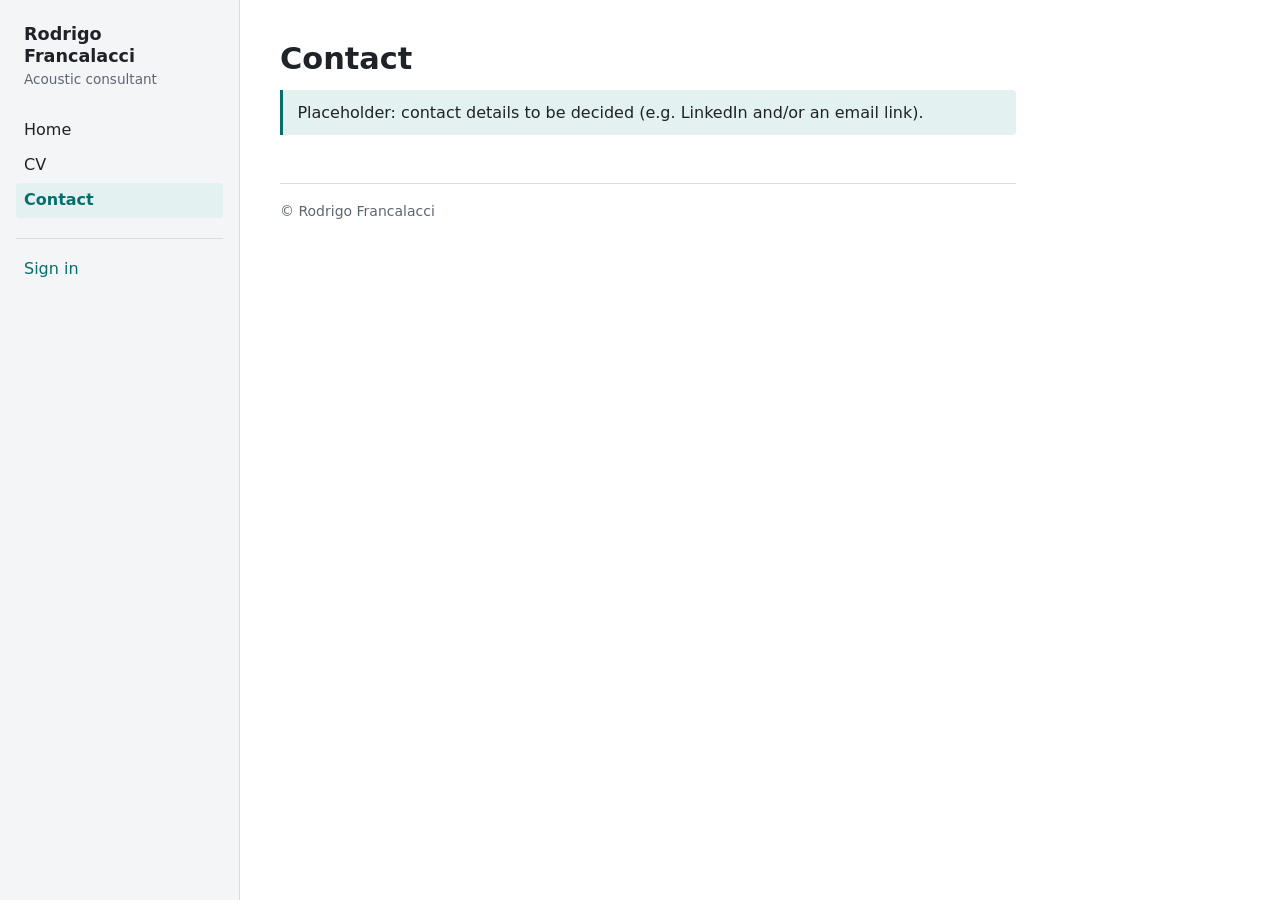
==== contact/index.html @ d4d1da2d "Layout preview: site.css, sidebar, placeholder Home/CV/Contact, 404 (local branch, not published) Co" ====
<!doctype html>
<html lang="en-GB">
<head>
<meta charset="utf-8">
<meta name="viewport" content="width=device-width, initial-scale=1">
<title>Contact — Rodrigo Francalacci</title>
<meta name="description" content="How to contact Rodrigo Francalacci, acoustic consultant.">
<link rel="stylesheet" href="/shared/site.css">
<script src="/shared/site.js"></script>
</head>
<body>
<a class="skip" href="#main">Skip to content</a>
<div class="layout">
  <aside class="side">
    <div class="side-head">
      <a class="brand" href="/">Rodrigo Francalacci<small>Acoustic consultant</small></a>
      <button class="menu-toggle" type="button" aria-expanded="false" aria-controls="site-nav">Menu</button>
    </div>
    <nav id="site-nav" aria-label="Site">
      <ul>
        <li><a href="/">Home</a></li>
        <li><a href="/cv/">CV</a></li>
        <li><a href="/contact/">Contact</a></li>
      </ul>
      <ul class="signin">
        <li><a href="https://calculators.rodrigo.francalacci.com/">Sign in</a></li>
      </ul>
    </nav>
  </aside>

  <main id="main">
    <div class="content">
      <h1>Contact</h1>
      <p class="note">Placeholder: contact details to be decided (e.g. LinkedIn and/or an email link).</p>
    </div>
    <footer class="foot">© Rodrigo Francalacci</footer>
  </main>
</div>
</body>
</html>
---- shared/site.css ----
/* ==========================================================================
   site.css: the house style for rodrigo.francalacci.com (public pages) and
   the private host (Acoustics, Electronics, Admin). Plain, text-first, fast.
   Layout: a left sidebar for navigation and a readable content column.
   On narrow screens the sidebar becomes a short menu at the top.
   Calculators keep their own VB6 theme inside their pages.
   ========================================================================== */

:root {
  --bg: #ffffff;
  --text: #1f2328;
  --muted: #5d6670;
  --line: #d9dde1;
  --side-bg: #f4f5f6;
  --accent: #076e6c;          /* links, current page */
  --accent-soft: #e3f1f0;
  --code-bg: #f4f5f6;
  --side-w: 15rem;
  --measure: 46rem;           /* content column, about 75 characters */
  color-scheme: light;
}
@media (prefers-color-scheme: dark) {
  :root {
    --bg: #15181b;
    --text: #e4e6e8;
    --muted: #9aa3ab;
    --line: #2c3237;
    --side-bg: #1b1f23;
    --accent: #4fc2bd;
    --accent-soft: #1d3332;
    --code-bg: #1f2428;
    color-scheme: dark;
  }
}

*, *::before, *::after { box-sizing: border-box; }
html { -webkit-text-size-adjust: 100%; }
body {
  margin: 0;
  background: var(--bg);
  color: var(--text);
  font: 1rem/1.6 system-ui, -apple-system, "Segoe UI", Roboto, "Helvetica Neue", Arial, sans-serif;
}

/* ---------- skip link (keyboard users) ---------- */
.skip { position: absolute; left: -999px; top: 0; padding: .5rem .75rem; background: var(--accent); color: #fff; z-index: 10; }
.skip:focus { left: .5rem; top: .5rem; }

/* ---------- layout ---------- */
.layout { display: grid; grid-template-columns: var(--side-w) minmax(0, 1fr); min-height: 100vh; }

.side {
  background: var(--side-bg);
  border-right: 1px solid var(--line);
  padding: 1.5rem 1rem;
  position: sticky; top: 0; height: 100vh; overflow-y: auto;
}
.brand { display: block; color: var(--text); text-decoration: none; font-weight: 700; font-size: 1.1rem; line-height: 1.25; margin: 0 .5rem 1.5rem; }
.brand small { display: block; font-weight: 400; font-size: .85rem; color: var(--muted); margin-top: .2rem; }

.side nav ul { list-style: none; margin: 0; padding: 0; }
.side nav li { margin: 0; }
.side nav a {
  display: block; padding: .3rem .5rem; border-radius: 4px;
  color: var(--text); text-decoration: none;
}
.side nav a:hover { background: var(--accent-soft); }
.side nav a[aria-current="page"] { background: var(--accent-soft); color: var(--accent); font-weight: 600; }
.side nav a:focus-visible { outline: 2px solid var(--accent); outline-offset: 1px; }
.side .group {
  margin: 1.25rem .5rem .35rem; font-size: .75rem; font-weight: 700;
  letter-spacing: .06em; text-transform: uppercase; color: var(--muted);
}
.side .group + ul a { padding-left: 1rem; }
.side .signin { margin-top: 1.25rem; border-top: 1px solid var(--line); padding-top: .75rem; }
.side .signin a { color: var(--accent); }

/* the "Menu" toggle only shows on narrow screens */
.menu-toggle { display: none; }

main { padding: 2.5rem 2.5rem 4rem; }
.content { max-width: var(--measure); }

footer.foot { max-width: var(--measure); margin-top: 3rem; padding-top: 1rem; border-top: 1px solid var(--line); color: var(--muted); font-size: .875rem; }
footer.foot a { color: var(--muted); }

/* ---------- text ---------- */
h1, h2, h3 { line-height: 1.25; margin: 2rem 0 .75rem; }
h1 { font-size: 1.9rem; margin-top: 0; }
h2 { font-size: 1.35rem; padding-bottom: .25rem; border-bottom: 1px solid var(--line); }
h3 { font-size: 1.1rem; }
p, ul, ol, table { margin: 0 0 1rem; }
a { color: var(--accent); text-underline-offset: 2px; }
a:hover { text-decoration-thickness: 2px; }
.lead { font-size: 1.1rem; color: var(--muted); margin-top: -.25rem; }
.muted { color: var(--muted); }
code, kbd { font: .9em ui-monospace, SFMono-Regular, Consolas, monospace; background: var(--code-bg); padding: .1em .3em; border-radius: 3px; }
hr { border: 0; border-top: 1px solid var(--line); margin: 2rem 0; }

table { border-collapse: collapse; width: 100%; font-size: .95rem; }
th, td { text-align: left; padding: .4rem .6rem; border-bottom: 1px solid var(--line); vertical-align: top; }
th { font-weight: 600; }

/* a simple list of links with a short description, e.g. a section index */
.index { list-style: none; padding: 0; }
.index li { padding: .6rem 0; border-bottom: 1px solid var(--line); }
.index a { font-weight: 600; }
.index span { display: block; color: var(--muted); font-size: .95rem; }

.note { background: var(--accent-soft); border-left: 3px solid var(--accent); padding: .6rem .9rem; border-radius: 0 4px 4px 0; }

/* ---------- narrow screens: sidebar becomes a top menu ---------- */
@media (max-width: 760px) {
  .layout { grid-template-columns: 1fr; }
  .side { position: static; height: auto; border-right: 0; border-bottom: 1px solid var(--line); padding: .75rem 1rem; }
  .side-head { display: flex; align-items: center; justify-content: space-between; gap: 1rem; }
  .brand { margin: 0; }
  /* Without JavaScript the menu simply stays open; with it, a "Menu" button folds it away. */
  .side nav { margin-top: .75rem; }
  .js .menu-toggle {
    display: inline-block; font: inherit; font-size: .95rem;
    padding: .35rem .75rem; border: 1px solid var(--line); border-radius: 4px;
    background: var(--bg); color: var(--text); cursor: pointer;
  }
  .js .side nav { display: none; }
  .js .side.open nav { display: block; }
  main { padding: 1.5rem 1rem 3rem; }
}

/* ---------- print (e.g. the CV) ---------- */
@media print {
  .side, .skip, footer.foot { display: none !important; }
  .layout { display: block; }
  main { padding: 0; }
  body { font-size: 11pt; color: #000; background: #fff; }
  a { color: #000; text-decoration: none; }
}
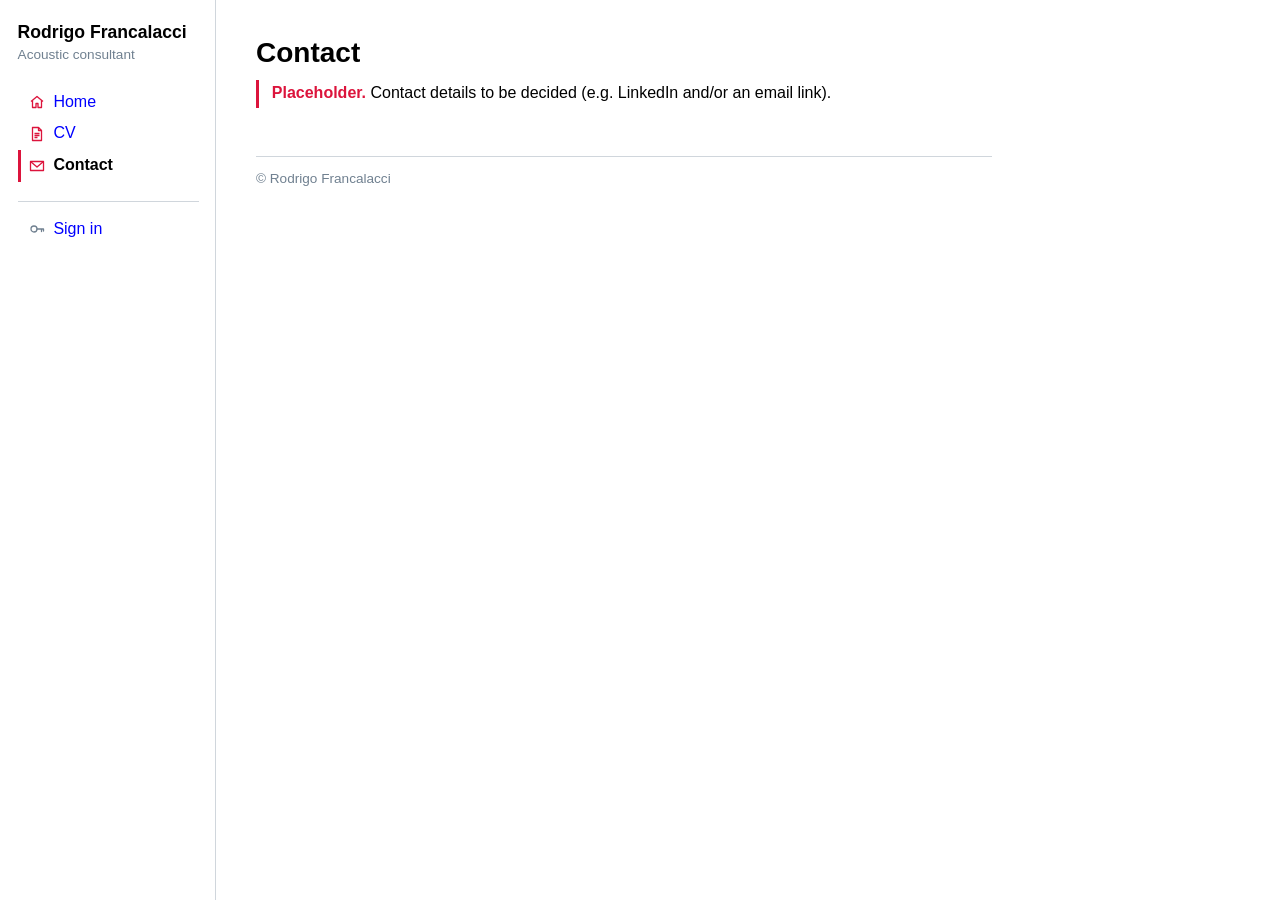
==== commit 40713b93: "Layout preview: restyle to Arial, black on white, Rod's colours, small line icons No dark mode. Blue" ====
--- a/contact/index.html
+++ b/contact/index.html
@@ -18,12 +18,12 @@
     </div>
     <nav id="site-nav" aria-label="Site">
       <ul>
-        <li><a href="/">Home</a></li>
-        <li><a href="/cv/">CV</a></li>
-        <li><a href="/contact/">Contact</a></li>
+        <li><a href="/"><svg class="ic c-red" aria-hidden="true"><use href="/shared/icons.svg#home"/></svg>Home</a></li>
+        <li><a href="/cv/"><svg class="ic c-red" aria-hidden="true"><use href="/shared/icons.svg#cv"/></svg>CV</a></li>
+        <li><a href="/contact/"><svg class="ic c-red" aria-hidden="true"><use href="/shared/icons.svg#mail"/></svg>Contact</a></li>
       </ul>
-      <ul class="signin">
-        <li><a href="https://calculators.rodrigo.francalacci.com/">Sign in</a></li>
+      <ul class="end">
+        <li><a href="https://calculators.rodrigo.francalacci.com/"><svg class="ic c-slate" aria-hidden="true"><use href="/shared/icons.svg#key"/></svg>Sign in</a></li>
       </ul>
     </nav>
   </aside>
@@ -31,7 +31,7 @@
   <main id="main">
     <div class="content">
       <h1>Contact</h1>
-      <p class="note">Placeholder: contact details to be decided (e.g. LinkedIn and/or an email link).</p>
+      <p class="note"><b>Placeholder.</b> Contact details to be decided (e.g. LinkedIn and/or an email link).</p>
     </div>
     <footer class="foot">© Rodrigo Francalacci</footer>
   </main>
--- a/shared/site.css
+++ b/shared/site.css
@@ -1,130 +1,137 @@
 /* ==========================================================================
-   site.css: the house style for rodrigo.francalacci.com (public pages) and
-   the private host (Acoustics, Electronics, Admin). Plain, text-first, fast.
-   Layout: a left sidebar for navigation and a readable content column.
+   site.css: house style for rodrigo.francalacci.com (public pages) and the
+   private host (Acoustics, Electronics, Admin).
+   Plain and light: Arial, black text on white, classic link colours,
+   a left sidebar, small line icons (shared/icons.svg).
    On narrow screens the sidebar becomes a short menu at the top.
    Calculators keep their own VB6 theme inside their pages.
    ========================================================================== */
 
 :root {
-  --bg: #ffffff;
-  --text: #1f2328;
-  --muted: #5d6670;
-  --line: #d9dde1;
-  --side-bg: #f4f5f6;
-  --accent: #076e6c;          /* links, current page */
-  --accent-soft: #e3f1f0;
-  --code-bg: #f4f5f6;
-  --side-w: 15rem;
-  --measure: 46rem;           /* content column, about 75 characters */
+  --ink: #000;                     /* text */
+  --paper: #fff;                   /* background */
+  --red: rgb(220, 20, 60);         /* crimson: current page, highlights, notes */
+  --green: rgb(34, 139, 34);       /* forest green: Acoustics, "live" */
+  --blue: rgb(0, 0, 255);          /* links */
+  --indigo: rgb(75, 0, 130);       /* visited links, Electronics */
+  --slate: rgb(112, 128, 144);     /* secondary text, rules */
+  --rule: rgb(208, 214, 220);      /* light lines */
+  --side-w: 13.5rem;
+  --measure: 46rem;                /* content column, about 80 characters */
   color-scheme: light;
-}
-@media (prefers-color-scheme: dark) {
-  :root {
-    --bg: #15181b;
-    --text: #e4e6e8;
-    --muted: #9aa3ab;
-    --line: #2c3237;
-    --side-bg: #1b1f23;
-    --accent: #4fc2bd;
-    --accent-soft: #1d3332;
-    --code-bg: #1f2428;
-    color-scheme: dark;
-  }
 }
 
 *, *::before, *::after { box-sizing: border-box; }
 html { -webkit-text-size-adjust: 100%; }
 body {
   margin: 0;
-  background: var(--bg);
-  color: var(--text);
-  font: 1rem/1.6 system-ui, -apple-system, "Segoe UI", Roboto, "Helvetica Neue", Arial, sans-serif;
+  background: var(--paper);
+  color: var(--ink);
+  font: 16px/1.55 Arial, Helvetica, sans-serif;
 }
 
 /* ---------- skip link (keyboard users) ---------- */
-.skip { position: absolute; left: -999px; top: 0; padding: .5rem .75rem; background: var(--accent); color: #fff; z-index: 10; }
+.skip { position: absolute; left: -999px; top: 0; padding: .4rem .7rem; background: var(--ink); color: var(--paper); z-index: 10; }
 .skip:focus { left: .5rem; top: .5rem; }
+
+/* ---------- icons ---------- */
+.ic { width: 16px; height: 16px; flex: none; vertical-align: -3px; }
+.c-red { color: var(--red); }
+.c-green { color: var(--green); }
+.c-blue { color: var(--blue); }
+.c-indigo { color: var(--indigo); }
+.c-slate { color: var(--slate); }
 
 /* ---------- layout ---------- */
 .layout { display: grid; grid-template-columns: var(--side-w) minmax(0, 1fr); min-height: 100vh; }
 
 .side {
-  background: var(--side-bg);
-  border-right: 1px solid var(--line);
-  padding: 1.5rem 1rem;
+  border-right: 1px solid var(--rule);
+  padding: 1.4rem 1rem 1.4rem 1.1rem;
   position: sticky; top: 0; height: 100vh; overflow-y: auto;
 }
-.brand { display: block; color: var(--text); text-decoration: none; font-weight: 700; font-size: 1.1rem; line-height: 1.25; margin: 0 .5rem 1.5rem; }
-.brand small { display: block; font-weight: 400; font-size: .85rem; color: var(--muted); margin-top: .2rem; }
+.brand { display: block; color: var(--ink); text-decoration: none; font-weight: bold; font-size: 1.1rem; line-height: 1.25; margin-bottom: 1.4rem; }
+.brand small { display: block; font-weight: normal; font-size: .85rem; color: var(--slate); margin-top: .15rem; }
+.brand:hover { color: var(--red); }
 
 .side nav ul { list-style: none; margin: 0; padding: 0; }
-.side nav li { margin: 0; }
 .side nav a {
-  display: block; padding: .3rem .5rem; border-radius: 4px;
-  color: var(--text); text-decoration: none;
+  display: flex; align-items: center; gap: .5rem;
+  padding: .22rem 0 .22rem .55rem; border-left: 3px solid transparent;
+  color: var(--blue); text-decoration: none;
 }
-.side nav a:hover { background: var(--accent-soft); }
-.side nav a[aria-current="page"] { background: var(--accent-soft); color: var(--accent); font-weight: 600; }
-.side nav a:focus-visible { outline: 2px solid var(--accent); outline-offset: 1px; }
+.side nav a:hover { text-decoration: underline; }
+.side nav a[aria-current="page"] { color: var(--ink); font-weight: bold; border-left-color: var(--red); }
+.side nav a:focus-visible { outline: 1px dotted var(--ink); outline-offset: 1px; }
 .side .group {
-  margin: 1.25rem .5rem .35rem; font-size: .75rem; font-weight: 700;
-  letter-spacing: .06em; text-transform: uppercase; color: var(--muted);
+  margin: 1.2rem 0 .3rem .55rem; font-size: .78rem; font-weight: bold;
+  letter-spacing: .05em; text-transform: uppercase;
 }
-.side .group + ul a { padding-left: 1rem; }
-.side .signin { margin-top: 1.25rem; border-top: 1px solid var(--line); padding-top: .75rem; }
-.side .signin a { color: var(--accent); }
+.side .group.acoustics { color: var(--green); }
+.side .group.electronics { color: var(--indigo); }
+.side .end { margin-top: 1.2rem; padding-top: .7rem; border-top: 1px solid var(--rule); }
 
-/* the "Menu" toggle only shows on narrow screens */
+/* the "Menu" toggle only appears on narrow screens, and only with JavaScript */
 .menu-toggle { display: none; }
 
-main { padding: 2.5rem 2.5rem 4rem; }
+main { padding: 2.2rem 2.5rem 4rem; }
 .content { max-width: var(--measure); }
 
-footer.foot { max-width: var(--measure); margin-top: 3rem; padding-top: 1rem; border-top: 1px solid var(--line); color: var(--muted); font-size: .875rem; }
-footer.foot a { color: var(--muted); }
+footer.foot { max-width: var(--measure); margin-top: 3rem; padding-top: .7rem; border-top: 1px solid var(--rule); color: var(--slate); font-size: .85rem; }
+footer.foot a { color: var(--slate); }
 
 /* ---------- text ---------- */
-h1, h2, h3 { line-height: 1.25; margin: 2rem 0 .75rem; }
-h1 { font-size: 1.9rem; margin-top: 0; }
-h2 { font-size: 1.35rem; padding-bottom: .25rem; border-bottom: 1px solid var(--line); }
-h3 { font-size: 1.1rem; }
+h1, h2, h3 { line-height: 1.25; margin: 1.8rem 0 .6rem; }
+h1 { font-size: 1.75rem; margin-top: 0; }
+h2 { font-size: 1.25rem; padding-bottom: .2rem; border-bottom: 1px solid var(--rule); }
+h3 { font-size: 1.05rem; }
 p, ul, ol, table { margin: 0 0 1rem; }
-a { color: var(--accent); text-underline-offset: 2px; }
-a:hover { text-decoration-thickness: 2px; }
-.lead { font-size: 1.1rem; color: var(--muted); margin-top: -.25rem; }
-.muted { color: var(--muted); }
-code, kbd { font: .9em ui-monospace, SFMono-Regular, Consolas, monospace; background: var(--code-bg); padding: .1em .3em; border-radius: 3px; }
-hr { border: 0; border-top: 1px solid var(--line); margin: 2rem 0; }
+a { color: var(--blue); }
+a:visited { color: var(--indigo); }
+a:hover { color: var(--red); }
+.lead { font-size: 1.05rem; color: var(--slate); margin-top: -.3rem; }
+.muted { color: var(--slate); }
+.hl { color: var(--red); font-weight: bold; }          /* highlight a word or phrase */
+code, kbd { font: .9em Consolas, "Courier New", monospace; }
+hr { border: 0; border-top: 1px solid var(--rule); margin: 2rem 0; }
 
 table { border-collapse: collapse; width: 100%; font-size: .95rem; }
-th, td { text-align: left; padding: .4rem .6rem; border-bottom: 1px solid var(--line); vertical-align: top; }
-th { font-weight: 600; }
+th, td { text-align: left; padding: .35rem .6rem .35rem 0; border-bottom: 1px solid var(--rule); vertical-align: top; }
+th { font-weight: bold; border-bottom-color: var(--slate); }
 
-/* a simple list of links with a short description, e.g. a section index */
+/* a list of links, each with a short description (a section index) */
 .index { list-style: none; padding: 0; }
-.index li { padding: .6rem 0; border-bottom: 1px solid var(--line); }
-.index a { font-weight: 600; }
-.index span { display: block; color: var(--muted); font-size: .95rem; }
+.index li { display: flex; gap: .6rem; padding: .55rem 0; border-bottom: 1px dotted var(--rule); }
+.index li .ic { margin-top: .2rem; }
+.index a { font-weight: bold; }
+.index .desc { display: block; color: var(--ink); }
+.index .meta { display: block; color: var(--slate); font-size: .85rem; }
 
-.note { background: var(--accent-soft); border-left: 3px solid var(--accent); padding: .6rem .9rem; border-radius: 0 4px 4px 0; }
+/* small status words, e.g. in the calculators list */
+.status { font-size: .8rem; font-weight: bold; text-transform: uppercase; letter-spacing: .03em; }
+.status.live { color: var(--green); }
+.status.dev { color: var(--red); }
+
+/* a note: thin crimson rule on the left */
+.note { border-left: 3px solid var(--red); padding: .1rem 0 .1rem .8rem; color: var(--ink); }
+.note b:first-child { color: var(--red); }
 
 /* ---------- narrow screens: sidebar becomes a top menu ---------- */
 @media (max-width: 760px) {
   .layout { grid-template-columns: 1fr; }
-  .side { position: static; height: auto; border-right: 0; border-bottom: 1px solid var(--line); padding: .75rem 1rem; }
+  .side { position: static; height: auto; border-right: 0; border-bottom: 1px solid var(--rule); padding: .8rem 1rem; }
   .side-head { display: flex; align-items: center; justify-content: space-between; gap: 1rem; }
   .brand { margin: 0; }
-  /* Without JavaScript the menu simply stays open; with it, a "Menu" button folds it away. */
-  .side nav { margin-top: .75rem; }
+  .side nav { margin-top: .7rem; }
+  /* Without JavaScript the menu stays open; with it, a "Menu" button folds it away. */
   .js .menu-toggle {
-    display: inline-block; font: inherit; font-size: .95rem;
-    padding: .35rem .75rem; border: 1px solid var(--line); border-radius: 4px;
-    background: var(--bg); color: var(--text); cursor: pointer;
+    display: inline-flex; align-items: center; gap: .4rem;
+    font: inherit; font-size: .95rem; padding: .3rem .7rem;
+    border: 1px solid var(--slate); background: var(--paper); color: var(--ink); cursor: pointer;
   }
   .js .side nav { display: none; }
   .js .side.open nav { display: block; }
-  main { padding: 1.5rem 1rem 3rem; }
+  main { padding: 1.4rem 1rem 3rem; }
 }
 
 /* ---------- print (e.g. the CV) ---------- */
@@ -132,6 +139,6 @@
   .side, .skip, footer.foot { display: none !important; }
   .layout { display: block; }
   main { padding: 0; }
-  body { font-size: 11pt; color: #000; background: #fff; }
-  a { color: #000; text-decoration: none; }
+  body { font-size: 11pt; }
+  a, a:visited { color: #000; text-decoration: none; }
 }
